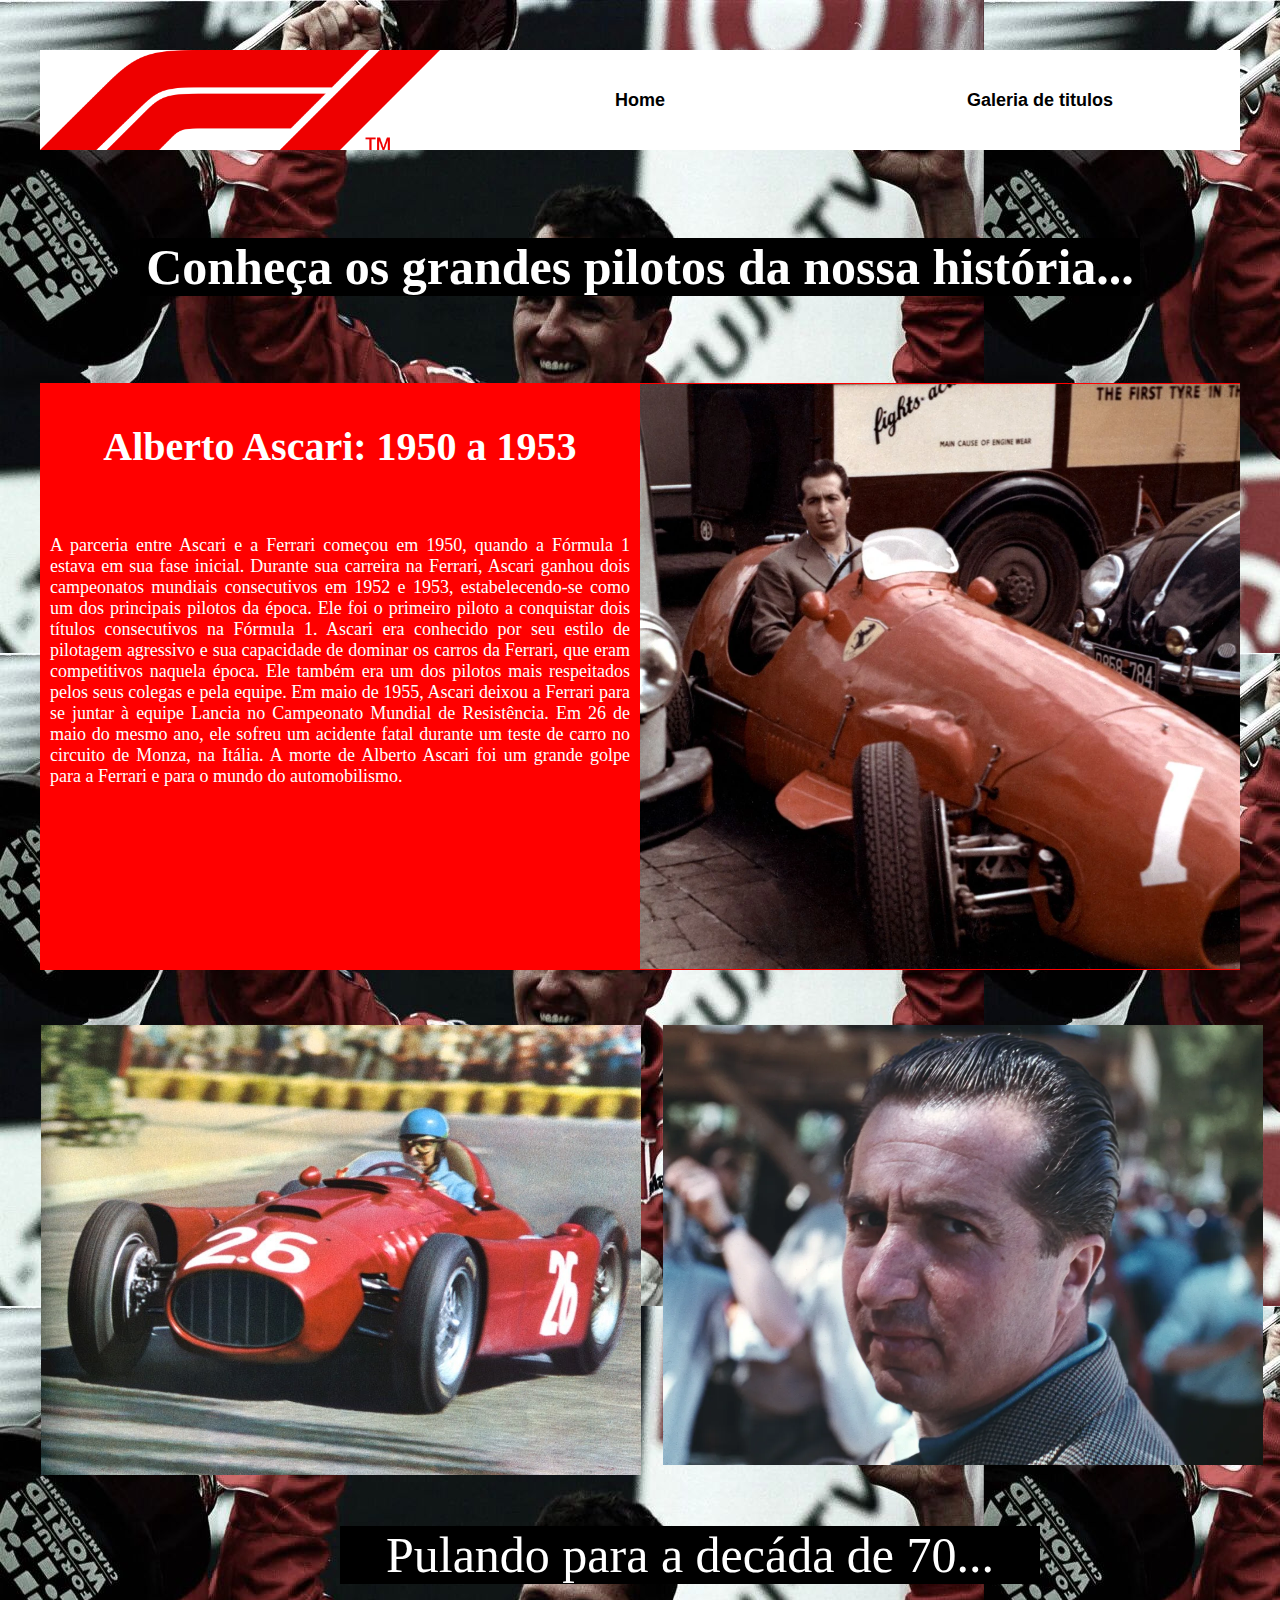
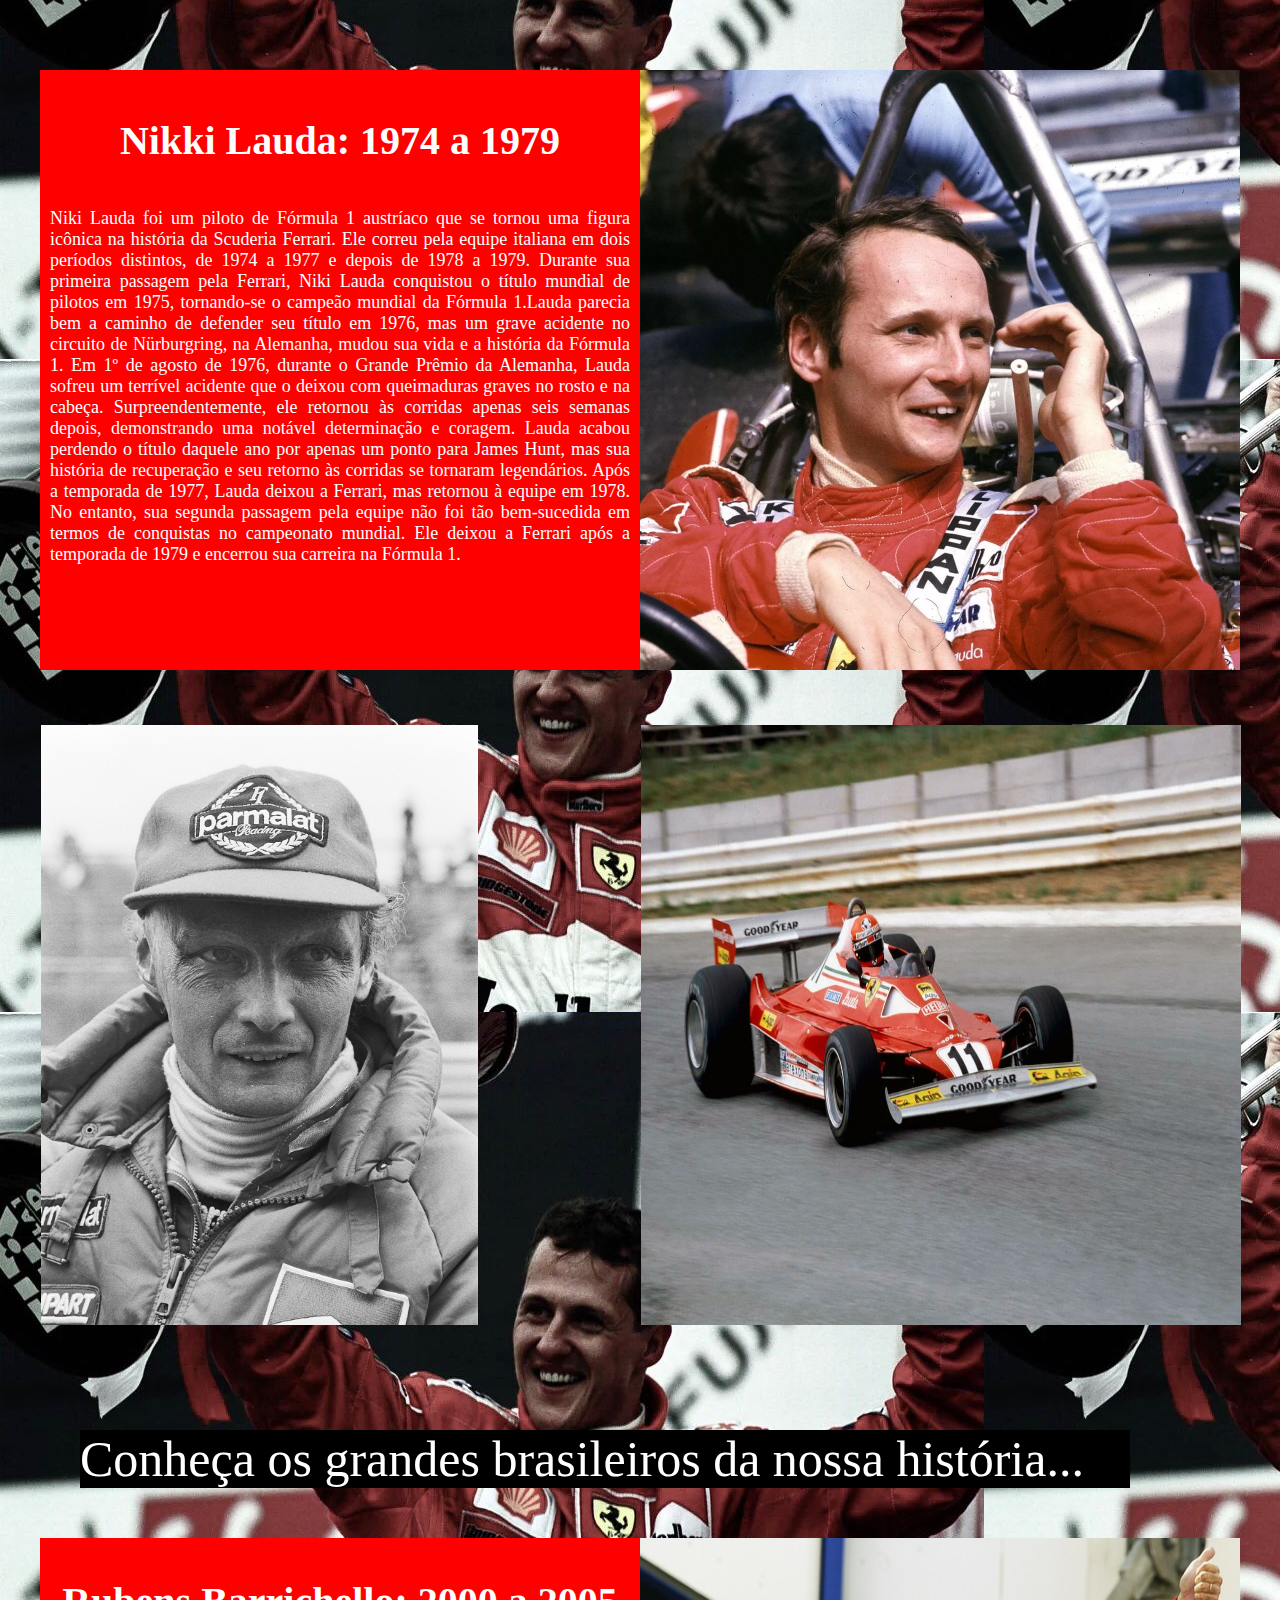
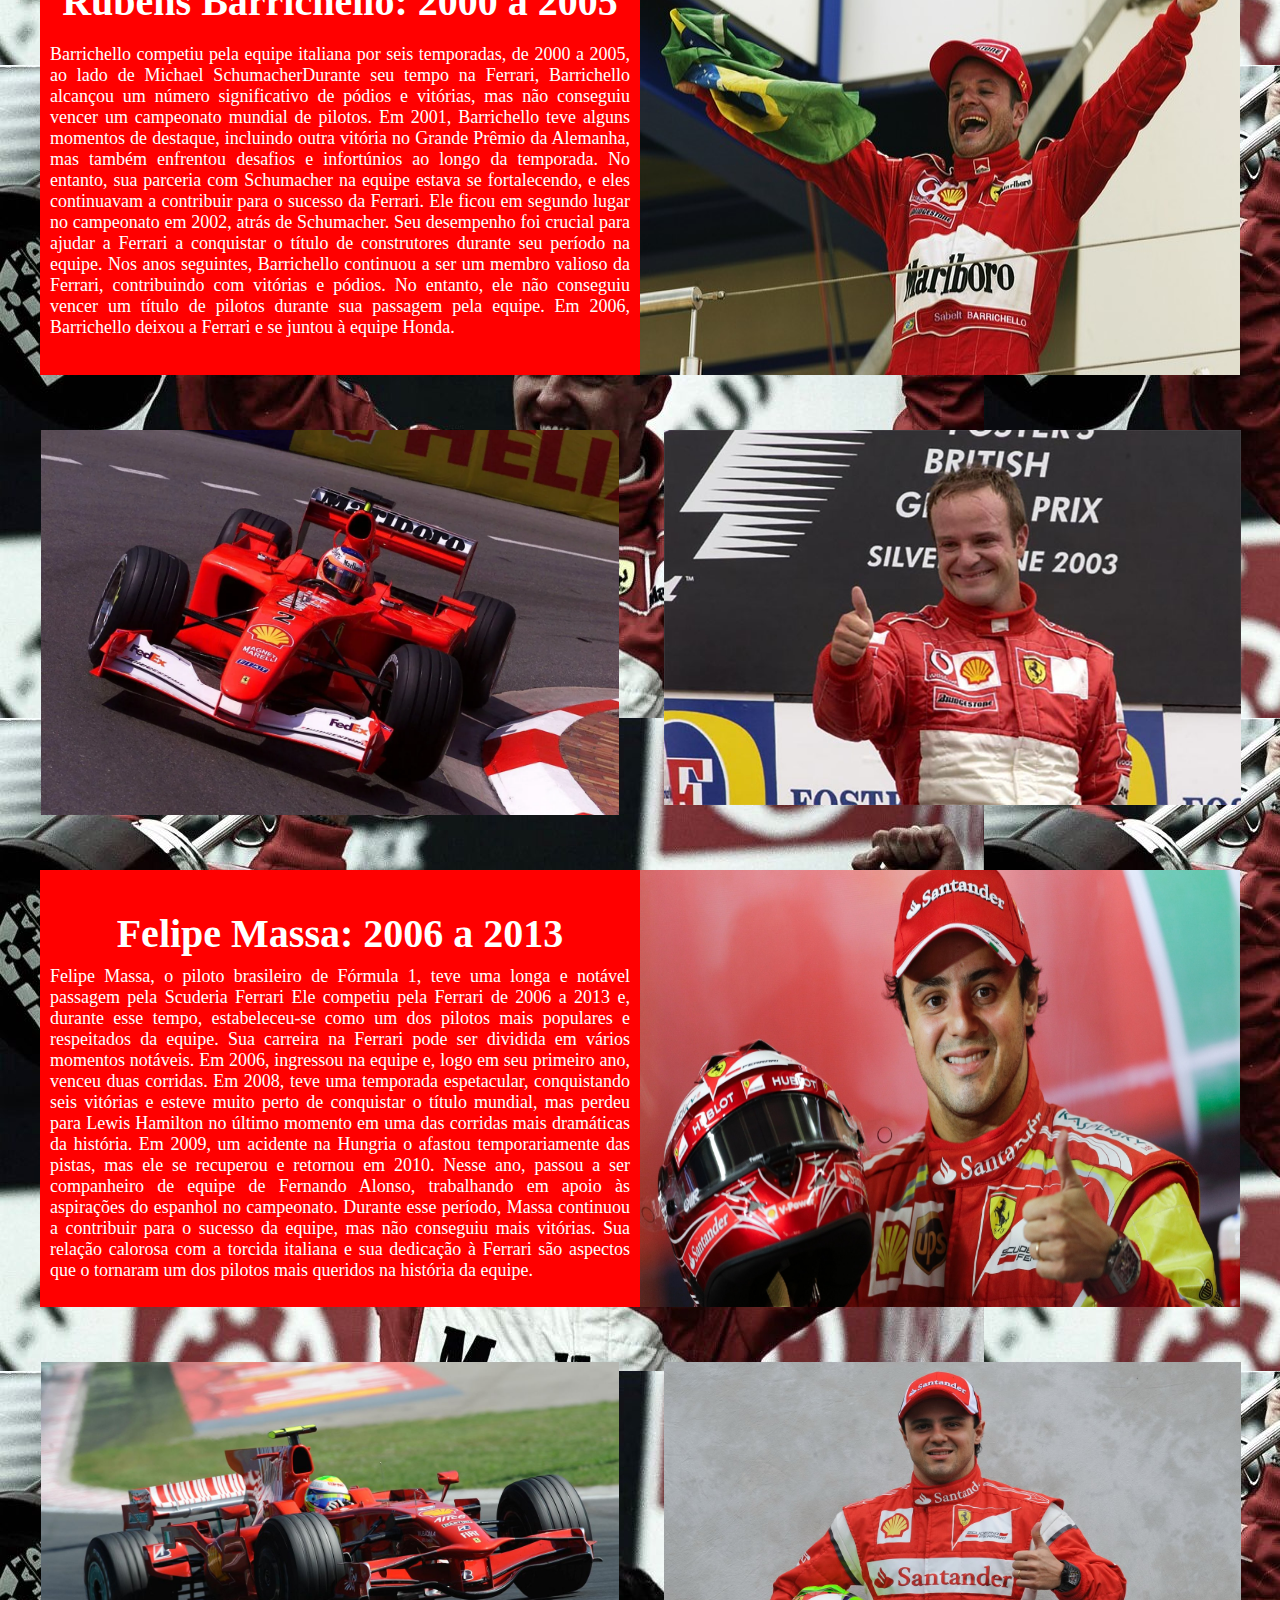
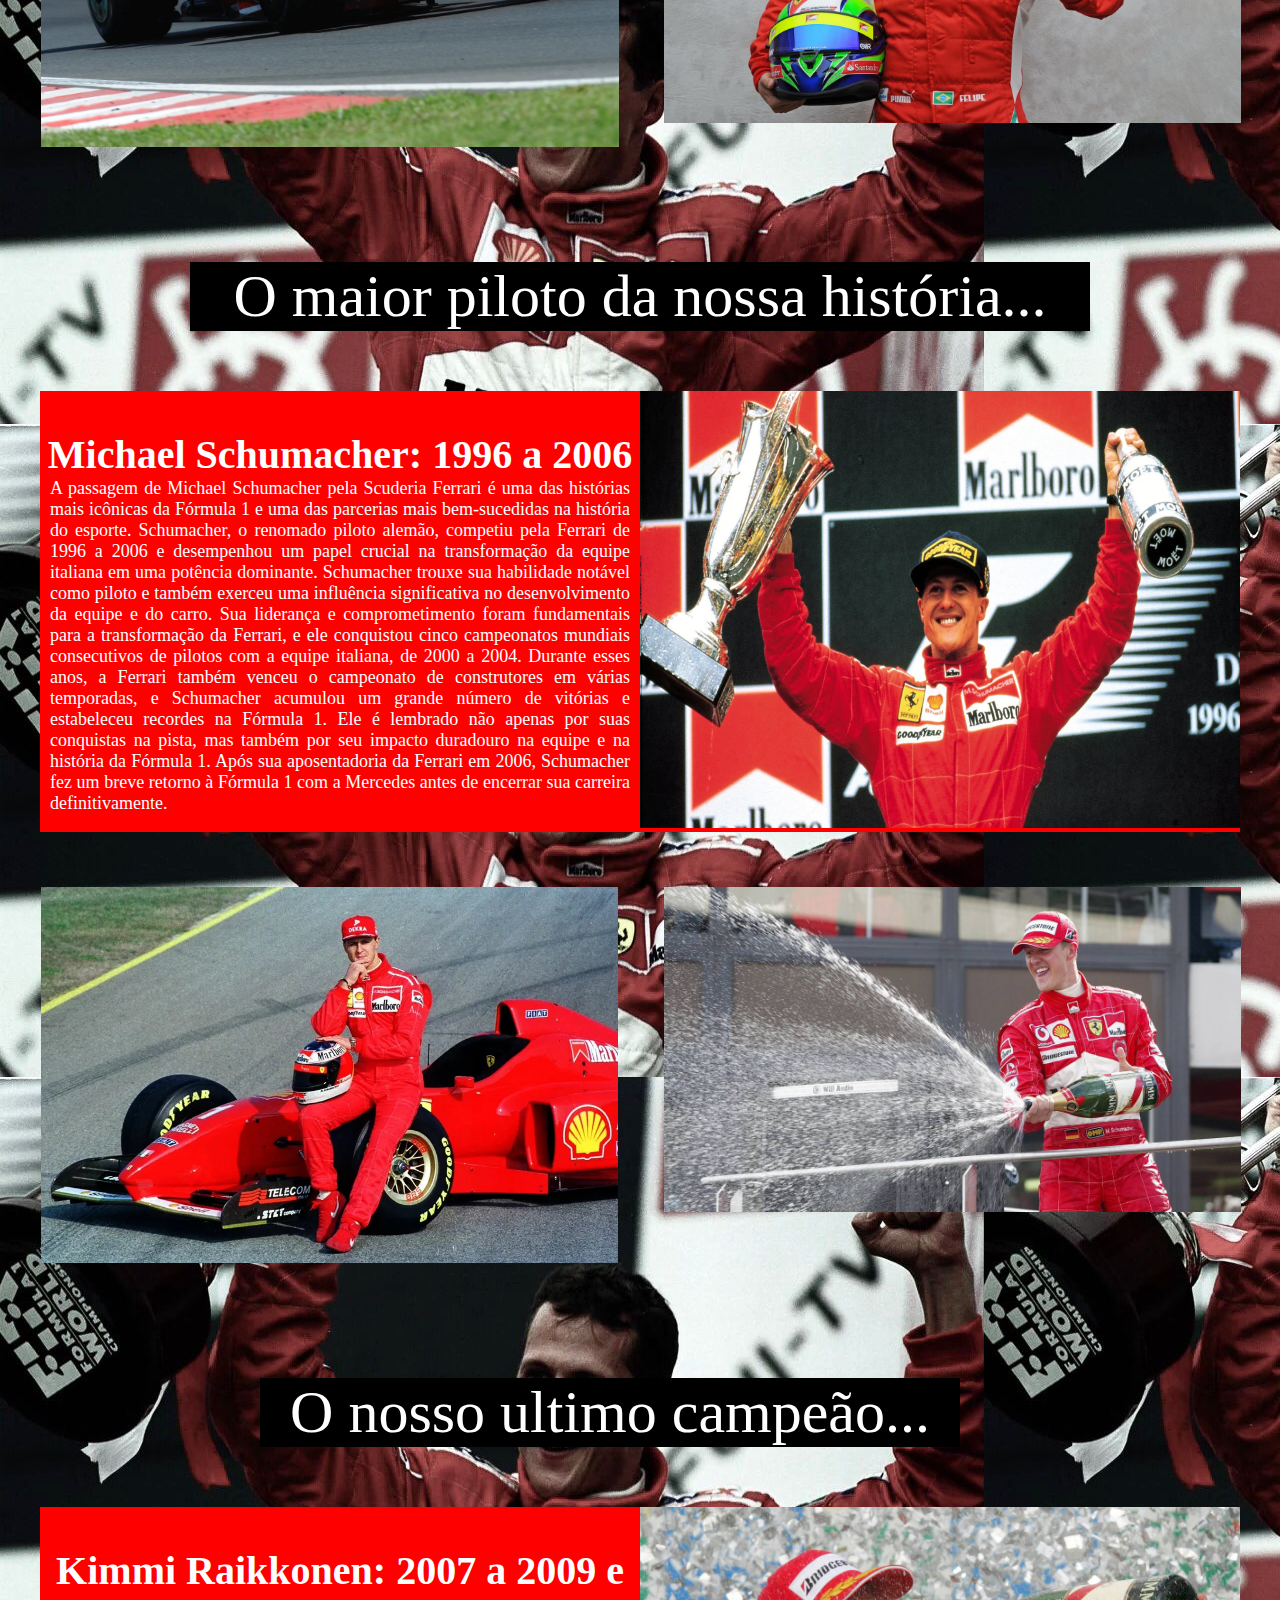
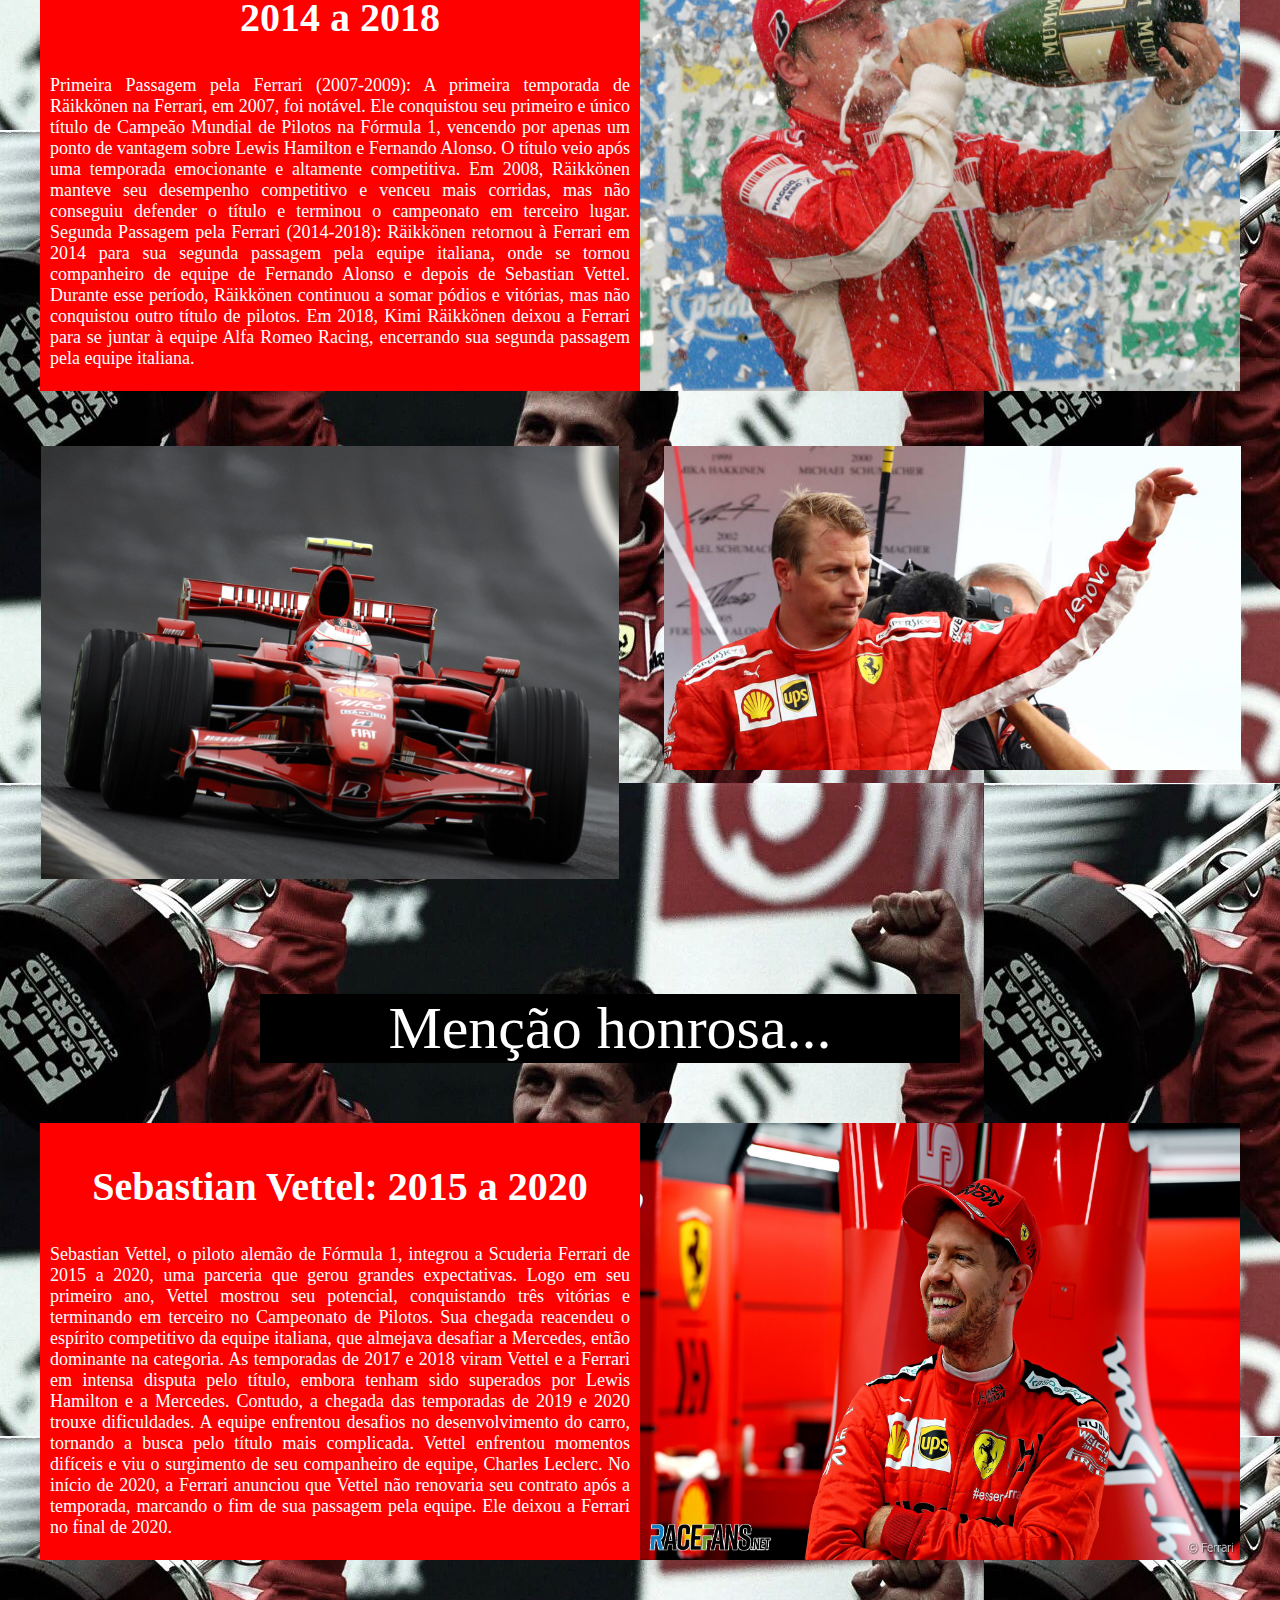
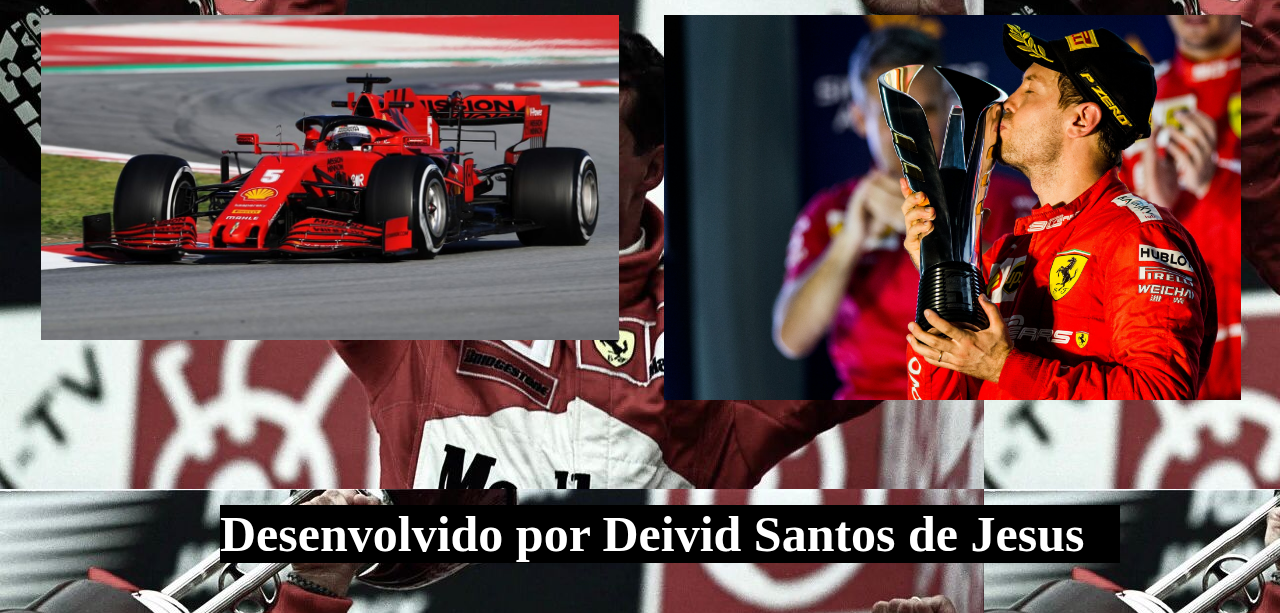
==== pilotos.html @ 3c3ecc64 "implementando a pagina de pilotos" ====
<!DOCTYPE html>
<html lang="en">
<head>
    <meta charset="UTF-8">
    <meta name="viewport" content="width=device-width, initial-scale=1.0">
    <title>Pilotos históricos</title>
    <link rel="stylesheet" href="pilotos.css">
</head>
<body>
    <header>
        <img class="logo" src="img/F1.svg.png" alt="">
        <button> <a href="index.html"> Home</a></button>
        <button>Galeria de titulos</button>
    </header>
        <br> <br> <br>
    <h1>Conheça os grandes pilotos da nossa história...</h1>
     <br> <br> <br>
        <main>
        <div class="Ascari">
        <h3 >Alberto Ascari: 1950 a 1953 </h3>
        <img src="pilotos/5e3a94c3a0c0080ad954d052-ferrari-hero-ascari-career-focus-3.webp" alt="">
        <p>A parceria entre Ascari e a Ferrari começou em 1950, quando a Fórmula 1 estava em sua fase inicial. Durante sua carreira na Ferrari, Ascari ganhou dois campeonatos mundiais consecutivos em 1952 e 1953, estabelecendo-se como um dos principais pilotos da época. Ele foi o primeiro piloto a conquistar dois títulos consecutivos na Fórmula 1.

            Ascari era conhecido por seu estilo de pilotagem agressivo e sua capacidade de dominar os carros da Ferrari, que eram competitivos naquela época. Ele também era um dos pilotos mais respeitados pelos seus colegas e pela equipe. Em maio de 1955, Ascari deixou a Ferrari para se juntar à equipe Lancia no Campeonato Mundial de Resistência. Em 26 de maio do mesmo ano, ele sofreu um acidente fatal durante um teste de carro no circuito de Monza, na Itália. A morte de Alberto Ascari foi um grande golpe para a Ferrari e para o mundo do automobilismo.</p>
        </div>
            <br> <br> <br>
        <div class="imgAscari">
            <img src="pilotos/ascari1.jpg" alt="">
            <img src="pilotos/albertoascari2.webp" alt="">  
            
          </div>
          <p class="pLauda">Pulando para a decáda de 70...</p>
          <br> <br>

          <div class="Lauda">
            <h3>Nikki Lauda: 1974 a 1979 </h3>
            <img src="pilotos/lauda.webp" alt="">
            <p> Niki Lauda foi um piloto de Fórmula 1 austríaco que se tornou uma figura icônica na história da Scuderia Ferrari. Ele correu pela equipe italiana em dois períodos distintos, de 1974 a 1977 e depois de 1978 a 1979. Durante sua primeira passagem pela Ferrari, Niki Lauda conquistou o título mundial de pilotos em 1975, tornando-se o campeão mundial da Fórmula 1.Lauda parecia bem a caminho de defender seu título em 1976, mas um grave acidente no circuito de Nürburgring, na Alemanha, mudou sua vida e a história da Fórmula 1. Em 1º de agosto de 1976, durante o Grande Prêmio da Alemanha, Lauda sofreu um terrível acidente que o deixou com queimaduras graves no rosto e na cabeça. Surpreendentemente, ele retornou às corridas apenas seis semanas depois, demonstrando uma notável determinação e coragem. Lauda acabou perdendo o título daquele ano por apenas um ponto para James Hunt, mas sua história de recuperação e seu retorno às corridas se tornaram legendários. Após a temporada de 1977, Lauda deixou a Ferrari, mas retornou à equipe em 1978. No entanto, sua segunda passagem pela equipe não foi tão bem-sucedida em termos de conquistas no campeonato mundial. Ele deixou a Ferrari após a temporada de 1979 e encerrou sua carreira na Fórmula 1.
            </p>
          </div>
          <br> <br> <br>
          <div class="imgLauda">
            <img  class="lauda2" src="pilotos/lauda2.jpg" alt="">
            <img src="pilotos/lauda1.jpg" alt="">
        </div>
          
          <br> <br> <br>
          <p class="pbrasileiros">Conheça os grandes brasileiros da nossa história...</p>

          <div class="barrichello">
            <h3>Rubens Barrichello: 2000 a 2005</h3>
            <img src="pilotos/rubens-barrichelo-1.png" alt="">
            <p> Barrichello competiu pela equipe italiana por seis temporadas, de 2000 a 2005, ao lado de Michael SchumacherDurante seu tempo na Ferrari, Barrichello alcançou um número significativo de pódios e vitórias, mas não conseguiu vencer um campeonato mundial de pilotos. Em 2001, Barrichello teve alguns momentos de destaque, incluindo outra vitória no Grande Prêmio da Alemanha, mas também enfrentou desafios e infortúnios ao longo da temporada. No entanto, sua parceria com Schumacher na equipe estava se fortalecendo, e eles continuavam a contribuir para o sucesso da Ferrari. Ele ficou em segundo lugar no campeonato em 2002, atrás de Schumacher. Seu desempenho foi crucial para ajudar a Ferrari a conquistar o título de construtores durante seu período na equipe. Nos anos seguintes, Barrichello continuou a ser um membro valioso da Ferrari, contribuindo com vitórias e pódios. No entanto, ele não conseguiu vencer um título de pilotos durante sua passagem pela equipe. Em 2006, Barrichello deixou a Ferrari e se juntou à equipe Honda.</p>

          </div>
          <br> <br> <br>
          <div class="imgBarrichello">
          <img src="pilotos/barrichello2.webp" alt="">
          <img src="pilotos/silverstone-2003-DESTAQUE.jpg" alt="">
        </div>
        <br> <br> <br>

        <div class="massa">
        <h3> Felipe Massa: 2006 a 2013</h3>
        <img src="pilotos/massa.jpg" alt="">
        <p>Felipe Massa, o piloto brasileiro de Fórmula 1, teve uma longa e notável passagem pela Scuderia Ferrari Ele competiu pela Ferrari de 2006 a 2013 e, durante esse tempo, estabeleceu-se como um dos pilotos mais populares e respeitados da equipe. Sua carreira na Ferrari pode ser dividida em vários momentos notáveis. Em 2006, ingressou na equipe e, logo em seu primeiro ano, venceu duas corridas. Em 2008, teve uma temporada espetacular, conquistando seis vitórias e esteve muito perto de conquistar o título mundial, mas perdeu para Lewis Hamilton no último momento em uma das corridas mais dramáticas da história.

            Em 2009, um acidente na Hungria o afastou temporariamente das pistas, mas ele se recuperou e retornou em 2010. Nesse ano, passou a ser companheiro de equipe de Fernando Alonso, trabalhando em apoio às aspirações do espanhol no campeonato.
            
            Durante esse período, Massa continuou a contribuir para o sucesso da equipe, mas não conseguiu mais vitórias. Sua relação calorosa com a torcida italiana e sua dedicação à Ferrari são aspectos que o tornaram um dos pilotos mais queridos na história da equipe.</p>
        </div>
        <br> <br> <br>

        <div class="imgMassa">
            <img src="pilotos/massa1.jpg" alt="">
            <img src="pilotos/massa2.jpg" alt="">
        </div>

        <br> <br> <br>

        <p class="maior">O maior piloto da nossa história...</p>

        <div class="Michael">
            <h3>Michael Schumacher: 1996 a 2006</h3>
            <img src="pilotos/michael.webp" alt="">
            <p>A passagem de Michael Schumacher pela Scuderia Ferrari é uma das histórias mais icônicas da Fórmula 1 e uma das parcerias mais bem-sucedidas na história do esporte. Schumacher, o renomado piloto alemão, competiu pela Ferrari de 1996 a 2006 e desempenhou um papel crucial na transformação da equipe italiana em uma potência dominante.

                Schumacher trouxe sua habilidade notável como piloto e também exerceu uma influência significativa no desenvolvimento da equipe e do carro. Sua liderança e comprometimento foram fundamentais para a transformação da Ferrari, e ele conquistou cinco campeonatos mundiais consecutivos de pilotos com a equipe italiana, de 2000 a 2004.
                
                Durante esses anos, a Ferrari também venceu o campeonato de construtores em várias temporadas, e Schumacher acumulou um grande número de vitórias e estabeleceu recordes na Fórmula 1. Ele é lembrado não apenas por suas conquistas na pista, mas também por seu impacto duradouro na equipe e na história da Fórmula 1.
                
                Após sua aposentadoria da Ferrari em 2006, Schumacher fez um breve retorno à Fórmula 1 com a Mercedes antes de encerrar sua carreira definitivamente.</p>
        </div>
        <br> <br> <br>

        <div class="imgMichael">
            <img src="pilotos/michael1.webp" alt="">
            <img src="pilotos/michael2.jpg" alt="">
        </div>
        <br> <br> <br>

        <p class="ultimo">O nosso ultimo campeão...</p>
        <div class="kimmi">
            <h3>Kimmi Raikkonen: 2007 a 2009 e 2014 a 2018</h3>
            <img src="pilotos/kimmi.jpeg" alt="">
            <p>Primeira Passagem pela Ferrari (2007-2009):

                A primeira temporada de Räikkönen na Ferrari, em 2007, foi notável. Ele conquistou seu primeiro e único título de Campeão Mundial de Pilotos na Fórmula 1, vencendo por apenas um ponto de vantagem sobre Lewis Hamilton e Fernando Alonso. O título veio após uma temporada emocionante e altamente competitiva.
                
                Em 2008, Räikkönen manteve seu desempenho competitivo e venceu mais corridas, mas não conseguiu defender o título e terminou o campeonato em terceiro lugar.  Segunda Passagem pela Ferrari (2014-2018):
                Räikkönen retornou à Ferrari em 2014 para sua segunda passagem pela equipe italiana, onde se tornou companheiro de equipe de Fernando Alonso e depois de Sebastian Vettel. Durante esse período, Räikkönen continuou a somar pódios e vitórias, mas não conquistou outro título de pilotos.
                
                Em 2018, Kimi Räikkönen deixou a Ferrari para se juntar à equipe Alfa Romeo Racing, encerrando sua segunda passagem pela equipe italiana.</p>

        </div>
        <br> <br> <br>

        <div class="imgKimmi">
            <img src="pilotos/kimmi1.jpg" alt="">
            <img src="pilotos/kimmi2.jpg" alt="">
        </div>
        <br> <br> <br>

        <p class="mencao">Menção honrosa...</p>
        <div class="Vettel">
            <h3>Sebastian Vettel: 2015 a 2020</h3>
            <img src="pilotos/vettel.jpg" alt="">
            <p>Sebastian Vettel, o piloto alemão de Fórmula 1, integrou a Scuderia Ferrari de 2015 a 2020, uma parceria que gerou grandes expectativas. Logo em seu primeiro ano, Vettel mostrou seu potencial, conquistando três vitórias e terminando em terceiro no Campeonato de Pilotos. Sua chegada reacendeu o espírito competitivo da equipe italiana, que almejava desafiar a Mercedes, então dominante na categoria.

                As temporadas de 2017 e 2018 viram Vettel e a Ferrari em intensa disputa pelo título, embora tenham sido superados por Lewis Hamilton e a Mercedes. Contudo, a chegada das temporadas de 2019 e 2020 trouxe dificuldades. A equipe enfrentou desafios no desenvolvimento do carro, tornando a busca pelo título mais complicada. Vettel enfrentou momentos difíceis e viu o surgimento de seu companheiro de equipe, Charles Leclerc.
                
                No início de 2020, a Ferrari anunciou que Vettel não renovaria seu contrato após a temporada, marcando o fim de sua passagem pela equipe. Ele deixou a Ferrari no final de 2020.</p>
        </div>
        <br> <br> <br>
        <div class="imgVettel">
            <img src="pilotos/vettel1.jpg" alt="">
            <img src="pilotos/vettel2.jpg" alt="">
        </div>

        <br> <br> <br>
    </main>
    <footer>
        <p>Desenvolvido por Deivid Santos de Jesus</p>
    </footer>

</body>
</html>
---- pilotos.css ----
body {
    max-width: 1200px;
    background-image: url(pilotos/f11d7522-f68d-4cbb-abfa-569ad2937973.jpg);
    margin: auto;
}
.logo {
    max-width: 100%;
    background-color: white;
 }
 
 header {
     margin-top: 50px;
     background-color: white;
     display: grid;
     grid-template-columns: 1fr 1fr 1fr;
     align-items: center;
     
 }
 header button {
    background-color: white;
    color: black;
    padding: 5px;
    border: none;
    font-size: 18px;
    font-weight: bold;
    transition: opacity 0.3s ease; /* Adicione esta linha para a transição de opacidade */
}

header button:hover {
    opacity: 0.5; /* Reduza a opacidade no hover */
}

 header img {
     max-width: 100%;
 }
 
 a {
     color: black;
     text-decoration: none;
 }

 h1 {
    font-size: 50px;
    margin-left: 100px;
    width: 1000px;
    color: white;
    text-align: center;
    background-color:black;
    white-space: nowrap;
 }

.Ascari {
    background-color: red;
    width: 100%;
    text-align: center;
    display: grid;
    grid-template-columns: 1fr 1fr;
    align-items: center;
}

.Ascari img {
    margin-left: 40px;
    display: block;
    margin: 0 auto;
    max-width: 100%;
}

.Ascari h3 {
    font-size: 40px;
    margin-bottom: 500px;
    color: white;
    text-align: center;
}

.Ascari p {
    color: white;
    font-size: 18px;
    margin-top: -600px;
    text-align: justify;
    margin-left: 10px;
    margin-right: 10px;
}

.imgAscari {
    display: grid;
    grid-template-columns: 1fr 1fr;
    gap: 20px;
}
.imgAscari img {
    width: 600px;
    border: 1px solid transparent; /* Adicione uma borda transparente para começar */
    transition: border 0.3s, transform 0.3s; /* Adicione transições para a borda e a transformação */
}
.imgAscari img:hover {
    border: 5px solid red; /* Altere a cor da borda no hover para preto */
    transform: scale(1.1); /* Aplique um efeito de escala para aumentar a imagem em 10% no hover */
}
.pLauda {
    margin-left: 300px;
    width: 700px;
    text-align: center;
    background-color: black;
    color: white;
    font-size: 50px;
    white-space: nowrap;
}
.Lauda {
    background-color: red;
    width: 100%;
    text-align: center;
    display: grid;
    grid-template-columns: 1fr 1fr;
    align-items: center;
}
.Lauda img {
    margin-left: 40px;
    display: block;
    margin: 0 auto;
    max-width: 100%;
}

.Lauda h3 {
    font-size: 40px;
    margin-bottom: 500px;
    color: white;
    text-align: center;
}

.Lauda p {
    color: white;
    
    font-size: 18px;
    margin-top: -550px; 
    text-align: justify;
    margin-left: 10px;
    margin-right: 10px;
}

.imgLauda {
    align-items: center;
    display: grid;
    grid-template-columns: 1fr 1fr;
    gap: -100px;
}

.imgLauda img {
    max-width: 100%;
    height: 600px;
    border: 1px solid transparent; /* Adicione uma borda transparente para começar */
    transition: border 0.3s, transform 0.3s; /* Adicione transições para a borda e a transformação */
}
.imgLauda img:hover {
    border: 5px solid red; /* Altere a cor da borda no hover para preto */
    transform: scale(1.1); /* Aplique um efeito de escala para aumentar a imagem em 10% no hover */
}


.pbrasileiros {
    margin-left: 40px;
    width: 1050px;
    background-color: black;
    color: white;
    font-size: 50px;
    white-space: nowrap;
}

.barrichello {
    background-color: red;
    width: 100%;
    text-align: center;
    display: grid;
    grid-template-columns: 1fr 1fr;
    align-items: center;
}

.barrichello h3 {
    font-size: 40px;
    margin-bottom: 350px;
    color: white;
    text-align: center;
}

.barrichello img {
    margin-left: 40px;
    display: block;
    margin: 0 auto;
    max-width: 100%;
    height: 100%;
}

.barrichello p {
    color: white;
    font-size: 18px;
    margin-top: -350px; 
    text-align: justify;
    margin-left: 10px;
    margin-right: 10px;
}

.imgBarrichello {
    display: grid;
    grid-template-columns: 1fr 1fr;
    gap: 45px;
}
.imgBarrichello img {
    max-width: 100%;
    border: 1px solid transparent; /* Adicione uma borda transparente para começar */
    transition: border 0.3s, transform 0.3s; /* Adicione transições para a borda e a transformação */
}

.imgBarrichello img:hover {
    border: 5px solid red; /* Altere a cor da borda no hover para preto */
    transform: scale(1.1); /* Aplique um efeito de escala para aumentar a imagem em 10% no hover */
}
.massa {
    background-color: red;
    width: 100%;
    text-align: center;
    display: grid;
    grid-template-columns: 1fr 1fr;
    align-items: center;
}

.massa p {
    color: white;
    font-size: 18px;
    margin-top: -350px; 
    text-align: justify;
    margin-left: 10px;
    margin-right: 10px;
}

.massa img {
    margin-left: 40px;
    display: block;
    margin: 0 auto;
    max-width: 100%;
    height: 100%;
}

.massa h3 {
    font-size: 40px;
    margin-bottom: 350px;
    color: white;
    text-align: center;
}

.imgMassa {
    display: grid;
    grid-template-columns: 1fr 1fr;
    gap: 45px;
}

.imgMassa img {
    max-width: 100%;
    border: 1px solid transparent; /* Adicione uma borda transparente para começar */
    transition: border 0.3s, transform 0.3s; 
}

.imgMassa img:hover {
    border: 5px solid red; /* Altere a cor da borda no hover para preto */
    transform: scale(1.1); /* Aplique um efeito de escala para aumentar a imagem em 10% no hover */
}

.maior {
    margin-left: 150px;
    width: 900px;
    text-align: center;
    font-size: 60px;
    background-color: black;
    color: white;
}
.Michael {
    background-color: red;
    width: 100%;
    text-align: center;
    display: grid;
    grid-template-columns: 1fr 1fr;
    align-items: center;
}

.Michael h3 {
    font-size: 40px;
    margin-bottom: 350px;
    color: white;
    text-align: center;
}

.Michael p {
    color: white;
    font-size: 18px;
    margin-top: -350px; 
    text-align: justify;
    margin-left: 10px;
    margin-right: 10px;
}

.Michael img {
    margin-left: 40px;
    display: block;
    margin: 0 auto;
    max-width: 100%;
    height: 100%;
}

.imgMichael {
    display: grid;
    grid-template-columns: 1fr 1fr;
    gap: 45px;
}

.imgMichael img {
    max-width: 100%;
    border: 1px solid transparent; /* Adicione uma borda transparente para começar */
    transition: border 0.3s, transform 0.3s; 
}
.imgMichael img:hover {
    border: 5px solid red; /* Altere a cor da borda no hover para preto */
    transform: scale(1.1); /* Aplique um efeito de escala para aumentar a imagem em 10% no hover */
}

.ultimo {
    margin-left: 220px;
    width: 700px;
    text-align: center;
    font-size: 60px;
    background-color: black;
    color: white;
}

.kimmi {
    background-color: red;
    width: 100%;
    text-align: center;
    display: grid;
    grid-template-columns: 1fr 1fr;
    align-items: center;
}

.kimmi img {
    margin-left: 40px;
    display: block;
    margin: 0 auto;
    max-width: 100%;
    height: 100%;
}

.kimmi h3 {
    font-size: 40px;
    margin-bottom: 350px;
    color: white;
    text-align: center;
}

.kimmi p {
    color: white;
    font-size: 18px;
    margin-top: -320px; 
    text-align: justify;
    margin-left: 10px;
    margin-right: 10px;
}

.imgKimmi {
    display: grid;
    grid-template-columns: 1fr 1fr;
    gap: 45px;
}

.imgKimmi img {
    max-width: 100%;
    border: 1px solid transparent; /* Adicione uma borda transparente para começar */
    transition: border 0.3s, transform 0.3s; 
}

.imgKimmi img:hover {
    border: 5px solid red; /* Altere a cor da borda no hover para preto */
    transform: scale(1.1); /* Aplique um efeito de escala para aumentar a imagem em 10% no hover */
}

.mencao {
    margin-left: 220px;
    width: 700px;
    text-align: center;
    font-size: 60px;
    background-color: black;
    color: white;
}

.Vettel {
    background-color: red;
    width: 100%;
    text-align: center;
    display: grid;
    grid-template-columns: 1fr 1fr;
    align-items: center;
}

.Vettel img {
    margin-left: 40px;
    display: block;
    margin: 0 auto;
    max-width: 100%;
    height: 100%;
}

.Vettel p {
    color: white;
    font-size: 18px;
    margin-top: -320px; 
    text-align: justify;
    margin-left: 10px;
    margin-right: 10px;
}

.Vettel h3 {
    font-size: 40px;
    margin-bottom: 350px;
    color: white;
    text-align: center; 
}

.imgVettel {
    display: grid;
    grid-template-columns: 1fr 1fr;
    gap: 45px;
}

.imgVettel img {
    max-width: 100%;
    border: 1px solid transparent; /* Adicione uma borda transparente para começar */
    transition: border 0.3s, transform 0.3s; 
}

.imgVettel img:hover{
    border: 5px solid red; /* Altere a cor da borda no hover para preto */
    transform: scale(1.1); /* Aplique um efeito de escala para aumentar a imagem em 10% no hover */
}

footer {
    display: grid;
}

footer p {
    margin-left: 180px ;
    background-color: black;
    color: white;
    font-weight: bolder;
    font-size: 50px;
    width: 900px;
    white-space: nowrap;
}
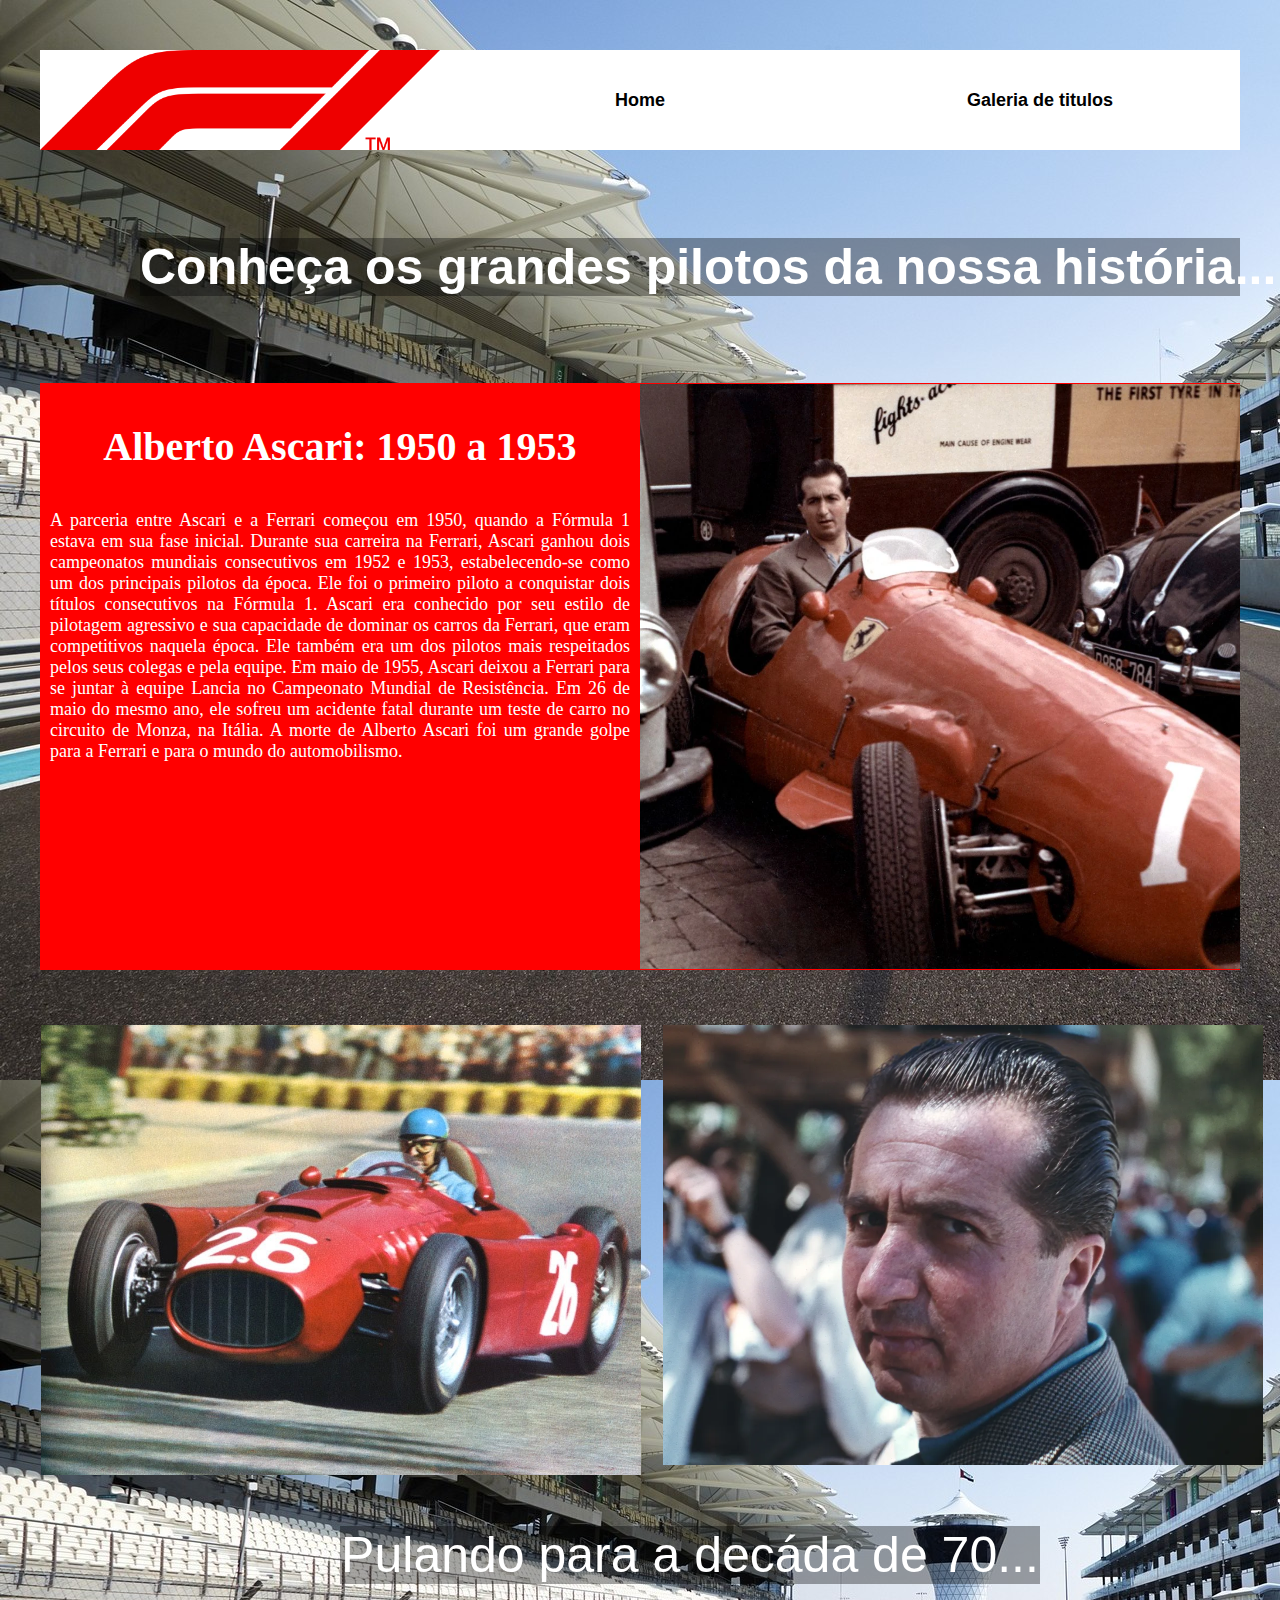
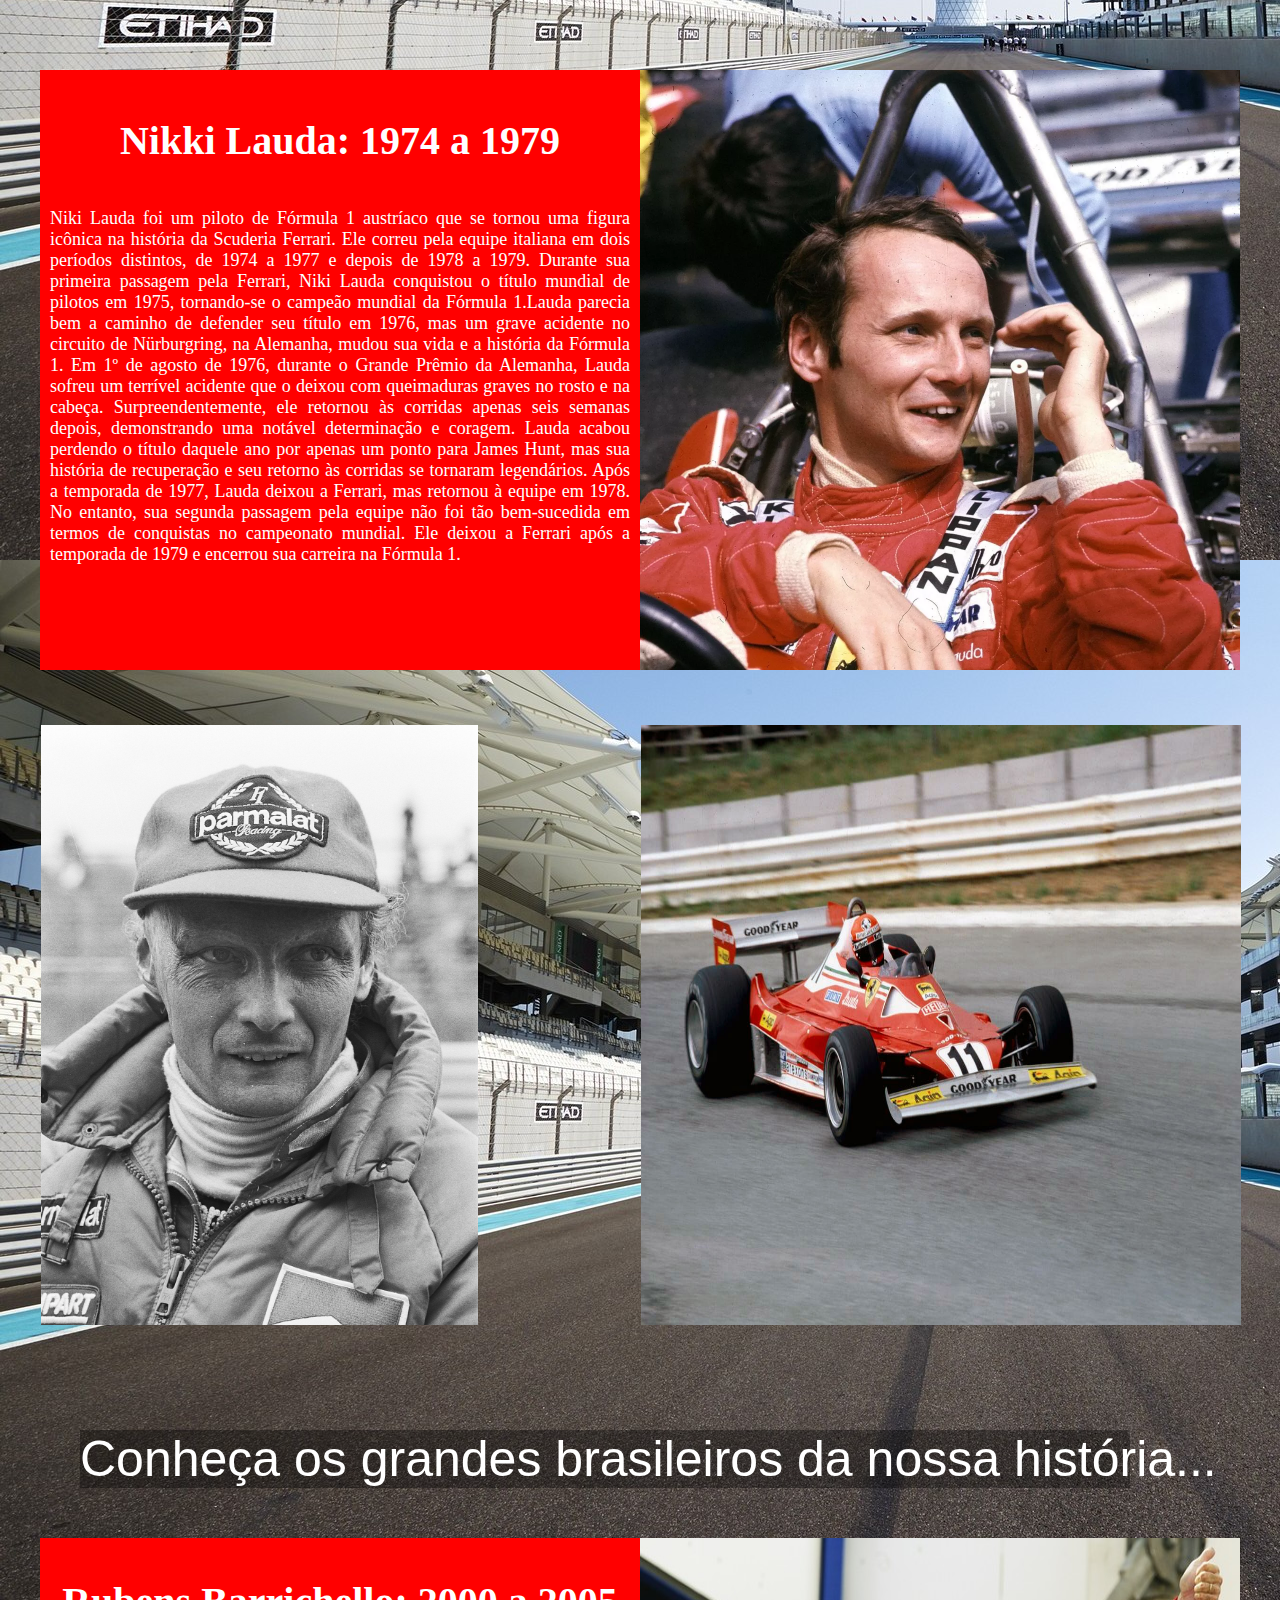
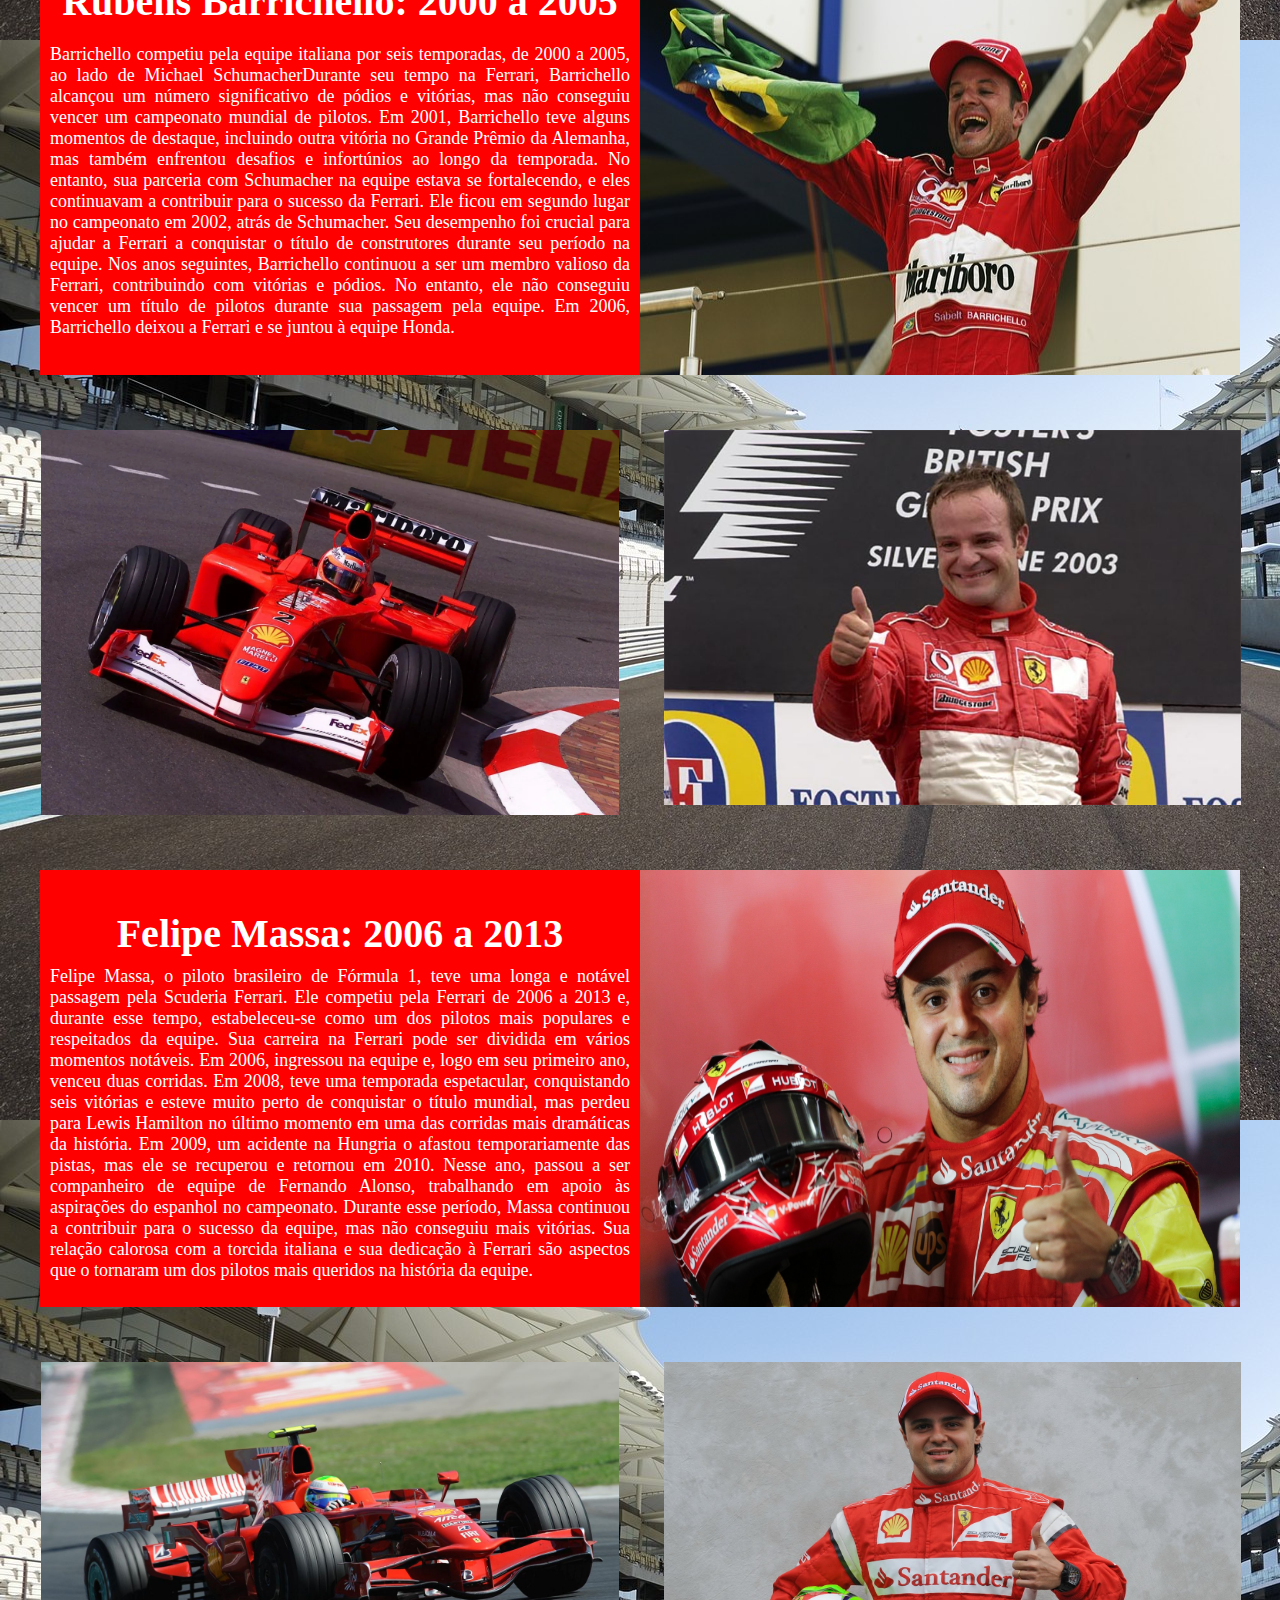
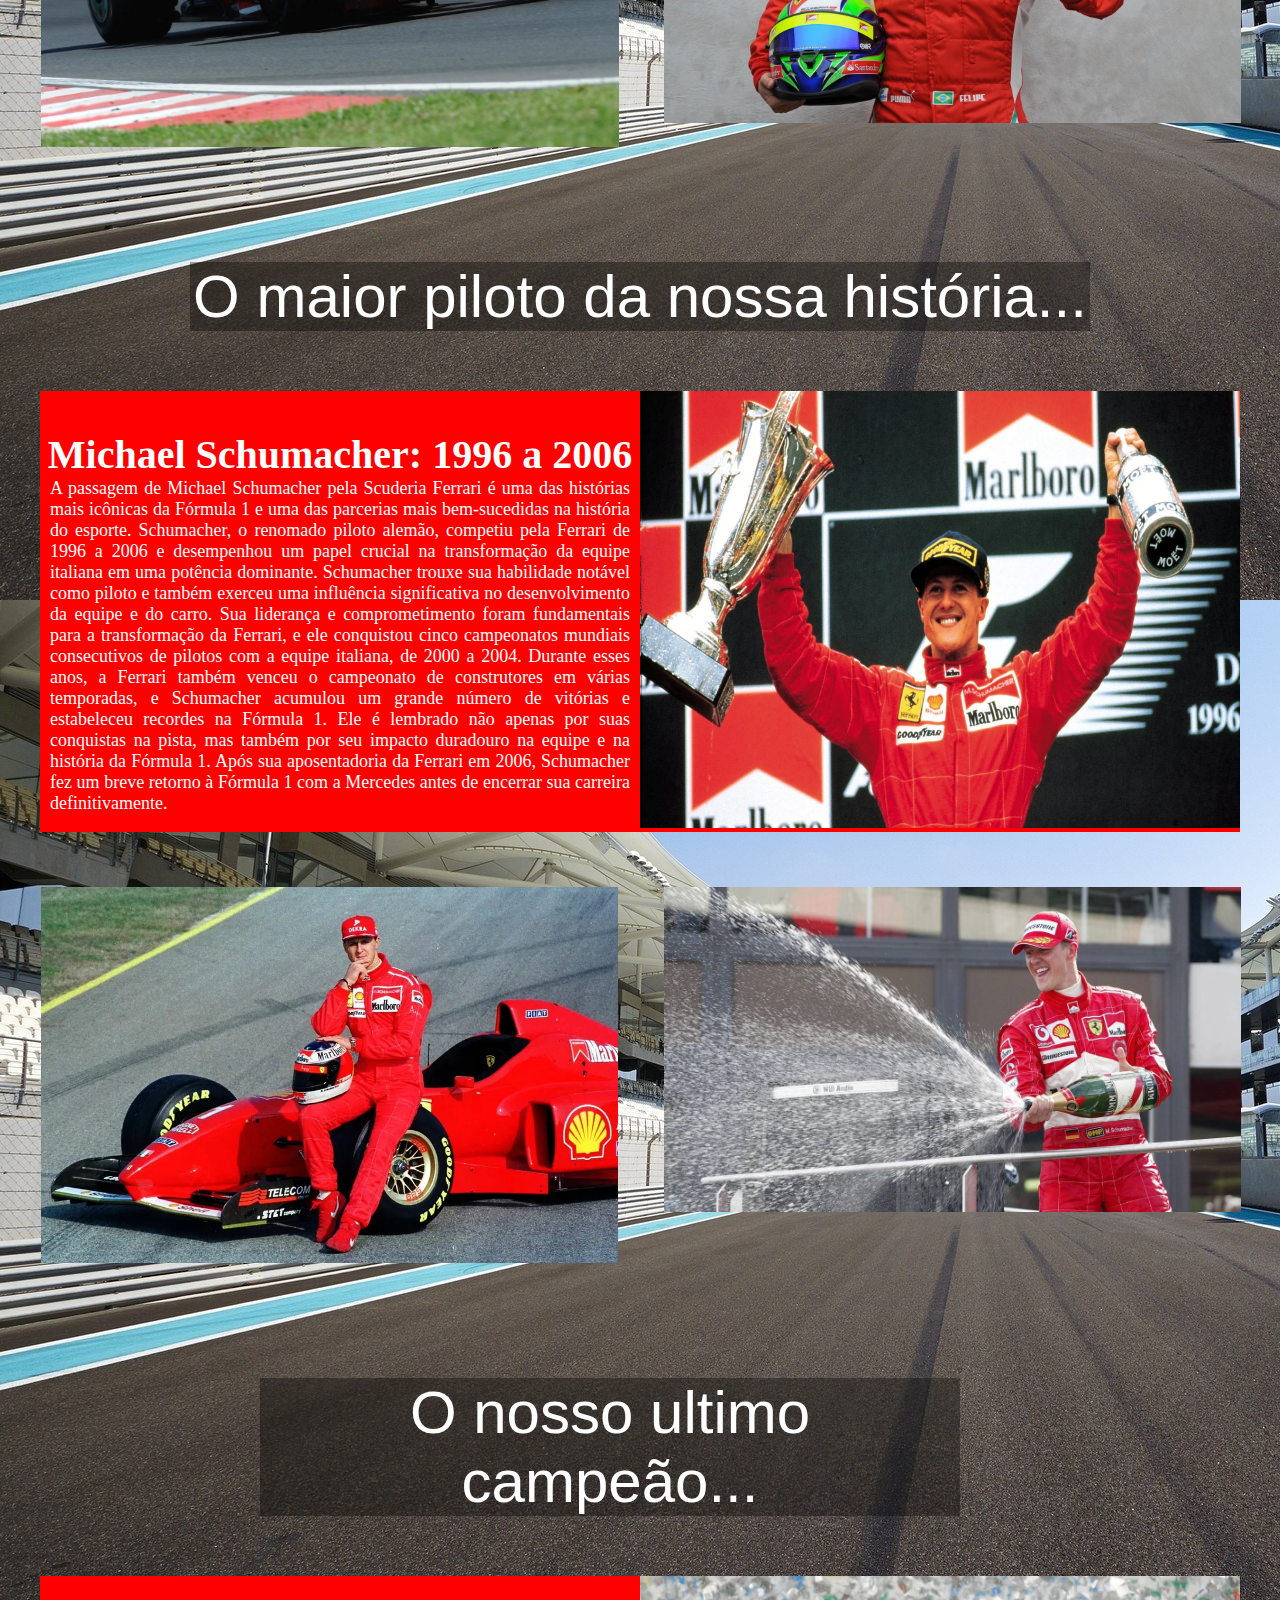
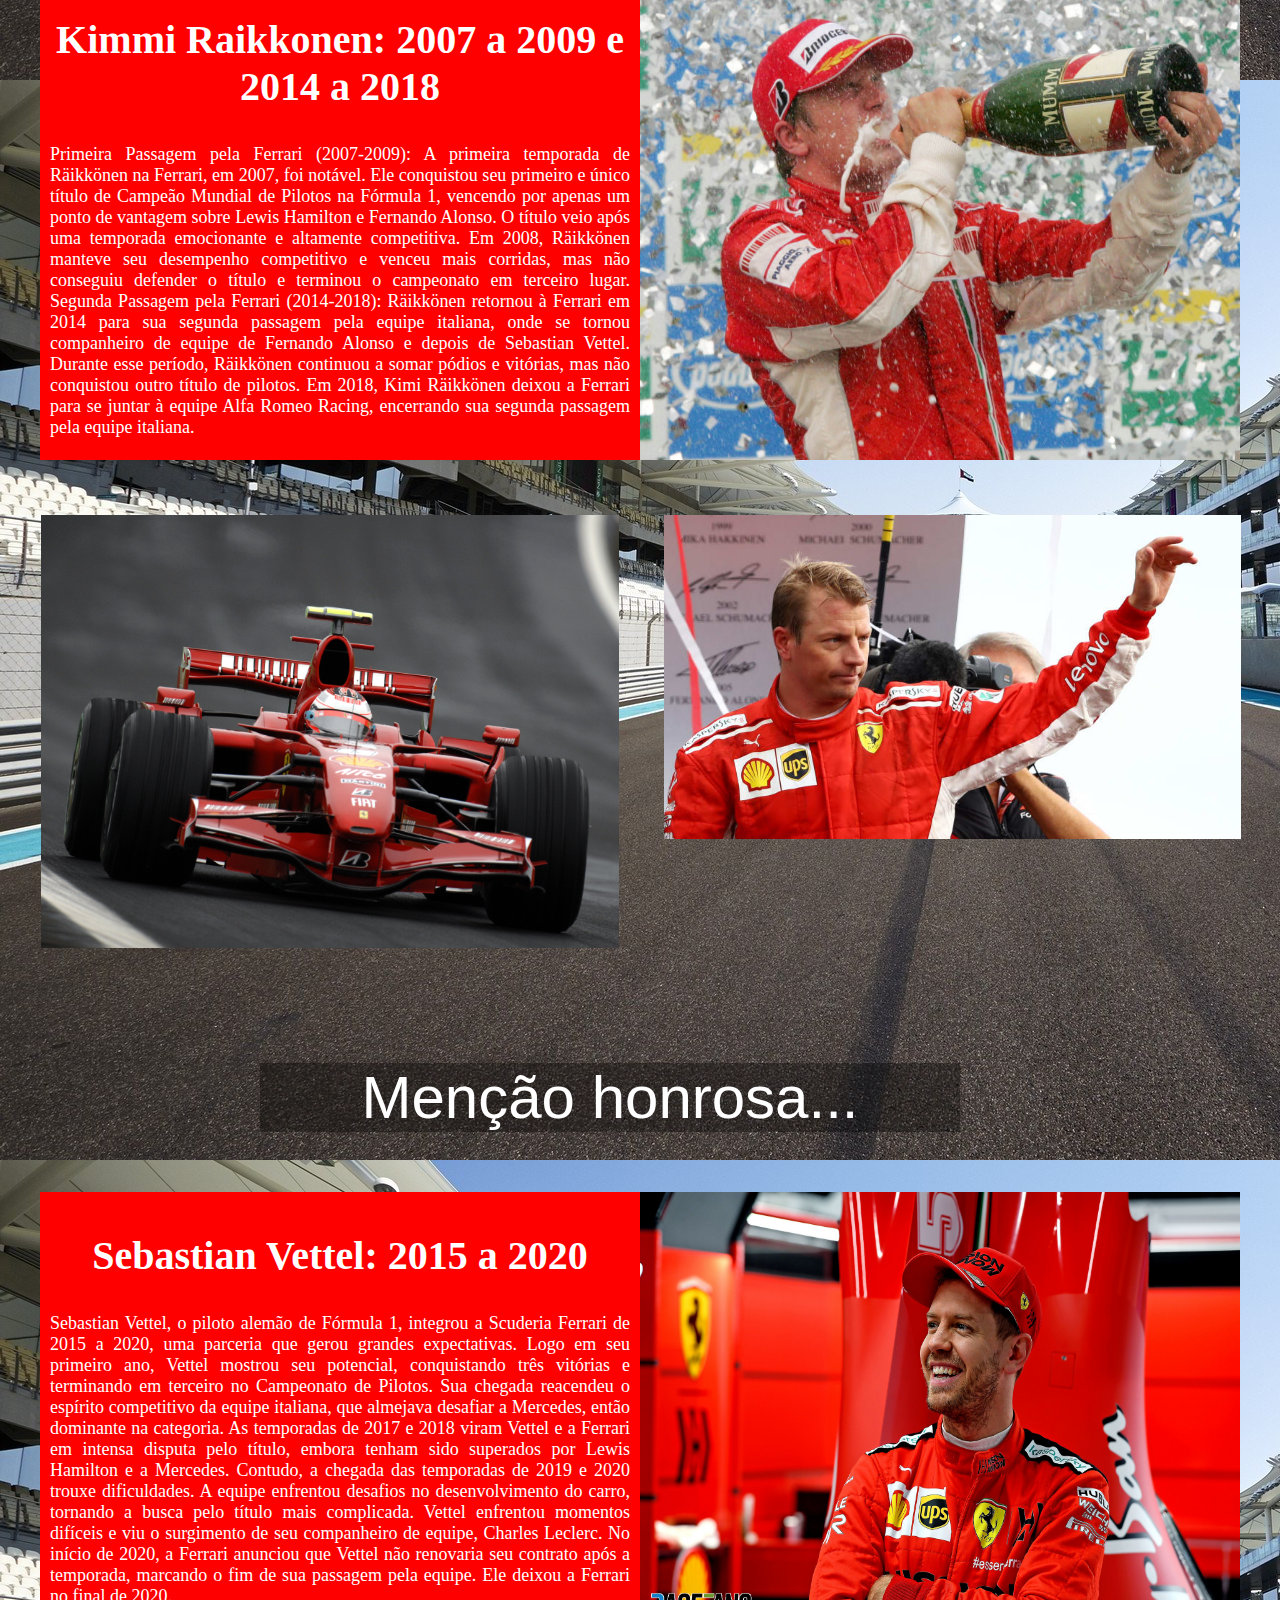
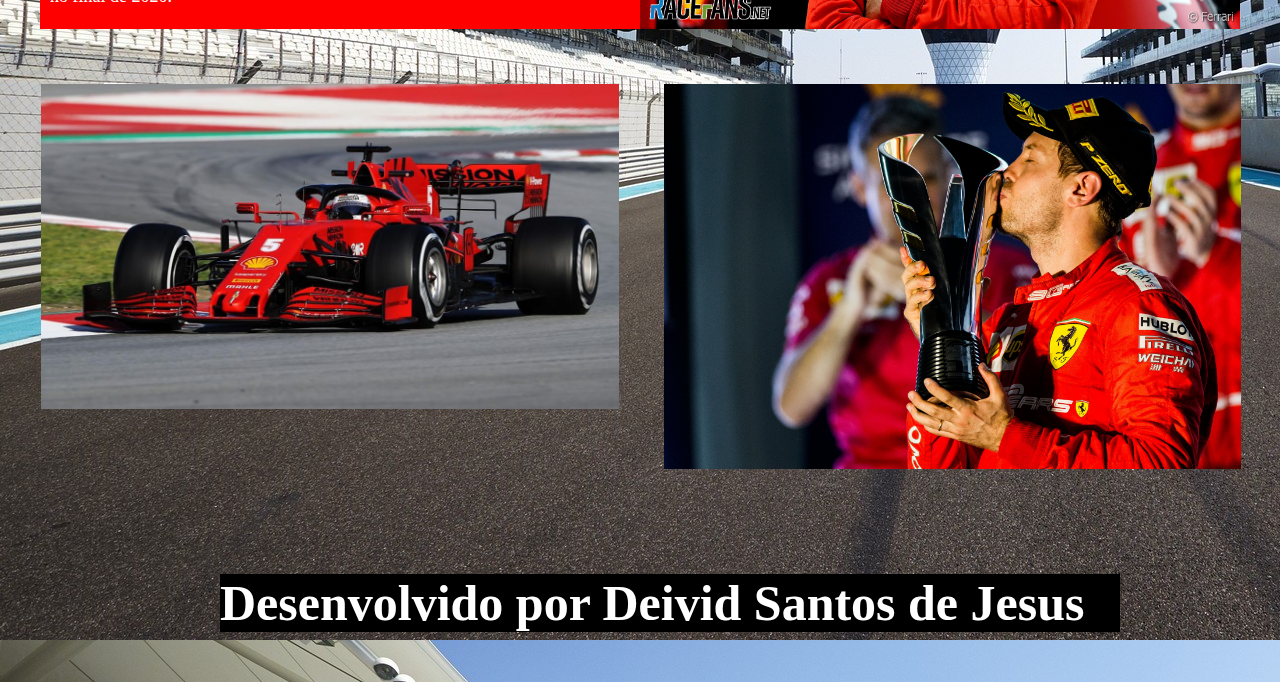
==== commit 9ae7dcf3: "finalizando todos os layouts e começando a responsividade" ====
--- a/pilotos.html
+++ b/pilotos.html
@@ -10,7 +10,7 @@
     <header>
         <img class="logo" src="img/F1.svg.png" alt="">
         <button> <a href="index.html"> Home</a></button>
-        <button>Galeria de titulos</button>
+        <button> <a href="titulos.html" > Galeria de titulos</a></button>
     </header>
         <br> <br> <br>
     <h1>Conheça os grandes pilotos da nossa história...</h1>
@@ -63,7 +63,7 @@
         <div class="massa">
         <h3> Felipe Massa: 2006 a 2013</h3>
         <img src="pilotos/massa.jpg" alt="">
-        <p>Felipe Massa, o piloto brasileiro de Fórmula 1, teve uma longa e notável passagem pela Scuderia Ferrari Ele competiu pela Ferrari de 2006 a 2013 e, durante esse tempo, estabeleceu-se como um dos pilotos mais populares e respeitados da equipe. Sua carreira na Ferrari pode ser dividida em vários momentos notáveis. Em 2006, ingressou na equipe e, logo em seu primeiro ano, venceu duas corridas. Em 2008, teve uma temporada espetacular, conquistando seis vitórias e esteve muito perto de conquistar o título mundial, mas perdeu para Lewis Hamilton no último momento em uma das corridas mais dramáticas da história.
+        <p>Felipe Massa, o piloto brasileiro de Fórmula 1, teve uma longa e notável passagem pela Scuderia Ferrari. Ele competiu pela Ferrari de 2006 a 2013 e, durante esse tempo, estabeleceu-se como um dos pilotos mais populares e respeitados da equipe. Sua carreira na Ferrari pode ser dividida em vários momentos notáveis. Em 2006, ingressou na equipe e, logo em seu primeiro ano, venceu duas corridas. Em 2008, teve uma temporada espetacular, conquistando seis vitórias e esteve muito perto de conquistar o título mundial, mas perdeu para Lewis Hamilton no último momento em uma das corridas mais dramáticas da história.
 
             Em 2009, um acidente na Hungria o afastou temporariamente das pistas, mas ele se recuperou e retornou em 2010. Nesse ano, passou a ser companheiro de equipe de Fernando Alonso, trabalhando em apoio às aspirações do espanhol no campeonato.
             
--- a/pilotos.css
+++ b/pilotos.css
@@ -1,7 +1,7 @@
  body {
     max-width: 1200px;
-    background-image: url(pilotos/f11d7522-f68d-4cbb-abfa-569ad2937973.jpg);
     margin: auto;
+    background-image: url(pilotos/fundo.jpg);
 }
 .logo {
     max-width: 100%;
@@ -40,12 +40,13 @@
  }
 
  h1 {
+    font-family: 'Gill Sans', 'Gill Sans MT', Calibri, 'Trebuchet MS', sans-serif;
+    background-color: rgba(0, 0, 0, 0.349);
     font-size: 50px;
     margin-left: 100px;
-    width: 1000px;
-    color: white;
-    text-align: center;
-    background-color:black;
+    width: 1100px;
+    color: white;
+    text-align: center;
     white-space: nowrap;
  }
 
@@ -75,7 +76,7 @@
 .Ascari p {
     color: white;
     font-size: 18px;
-    margin-top: -600px;
+    margin-top: -650px;
     text-align: justify;
     margin-left: 10px;
     margin-right: 10px;
@@ -99,7 +100,8 @@
     margin-left: 300px;
     width: 700px;
     text-align: center;
-    background-color: black;
+    font-family: 'Gill Sans', 'Gill Sans MT', Calibri, 'Trebuchet MS', sans-serif;
+    background-color: rgba(0, 0, 0, 0.349);
     color: white;
     font-size: 50px;
     white-space: nowrap;
@@ -158,7 +160,8 @@
 .pbrasileiros {
     margin-left: 40px;
     width: 1050px;
-    background-color: black;
+    font-family: 'Gill Sans', 'Gill Sans MT', Calibri, 'Trebuchet MS', sans-serif;
+    background-color: rgba(0, 0, 0, 0.349);
     color: white;
     font-size: 50px;
     white-space: nowrap;
@@ -267,7 +270,8 @@
     width: 900px;
     text-align: center;
     font-size: 60px;
-    background-color: black;
+    font-family: 'Gill Sans', 'Gill Sans MT', Calibri, 'Trebuchet MS', sans-serif;
+    background-color: rgba(0, 0, 0, 0.349);
     color: white;
 }
 .Michael {
@@ -324,7 +328,8 @@
     width: 700px;
     text-align: center;
     font-size: 60px;
-    background-color: black;
+    font-family: 'Gill Sans', 'Gill Sans MT', Calibri, 'Trebuchet MS', sans-serif;
+    background-color: rgba(0, 0, 0, 0.349);
     color: white;
 }
 
@@ -383,7 +388,8 @@
     width: 700px;
     text-align: center;
     font-size: 60px;
-    background-color: black;
+    font-family: 'Gill Sans', 'Gill Sans MT', Calibri, 'Trebuchet MS', sans-serif;
+    background-color: rgba(0, 0, 0, 0.349);
     color: white;
 }
 
